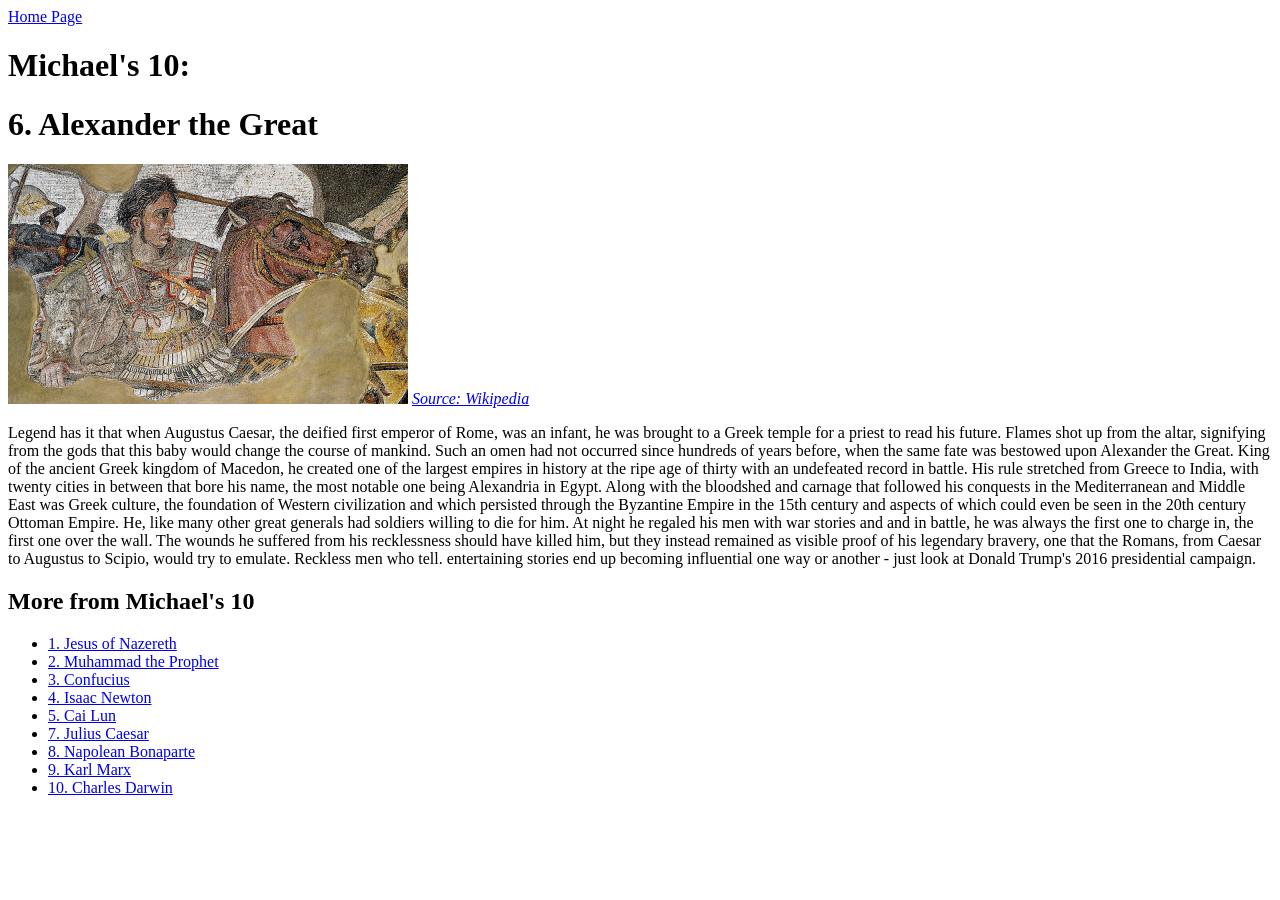
==== alexander.html @ 8457a75b "d" ====
<!doctype html>
<html>
<head>
  <link rel="stylesheet" href="style/theme1.css">
  <!-- <link rel="stylesheet" href="style/theme2.css"> -->
  <meta charset="utf-8" />
  <meta name="viewpot" content="width=device-width, initial-scale=2"/>

  <title> Michael's Personal Website </title>
</head>
<body>
  <nav>
  <a href = "index.html">Home Page</a>
  </nav>
  <h1> Michael's 10: </h1>
  <h1> 6. Alexander the Great</h1>
  <img src = "images/thegreat.jpg" alt = "Alexander III" width = "400"/>
  <!-- Source: https://upload.wikimedia.org/wikipedia/commons/thumb/e/e1/Alexander_the_Great_mosaic.jpg/1200px-Alexander_the_Great_mosaic.jpg -->
  <cite><a href="https://upload.wikimedia.org/wikipedia/commons/thumb/e/e1/Alexander_the_Great_mosaic.jpg/1200px-Alexander_the_Great_mosaic.jpg">Source: Wikipedia</a></cite>
  <p> Legend has it that when Augustus Caesar, the deified first emperor of Rome, was an infant, he was brought to a Greek temple for a priest to read his future. Flames shot up from the altar, signifying from the gods that this baby would change the course of mankind. Such an omen had not occurred since hundreds of years before, when the same fate was bestowed upon Alexander the Great.  King of the ancient Greek kingdom of Macedon, he created one of the largest empires in history at the ripe age of thirty with an undefeated record in battle. His rule stretched from Greece to India, with twenty cities in between that bore his name, the most notable one being Alexandria in Egypt. Along with the bloodshed and carnage that followed his conquests in the Mediterranean and Middle East was Greek culture, the foundation of Western civilization and which persisted through the Byzantine Empire in the 15th century and aspects of which could even be seen in the 20th century Ottoman Empire. He, like many other great generals had soldiers willing to die for him. At night he regaled his men with war stories and and in battle, he was always the first one to charge in, the first one over the wall.
The wounds he suffered from his recklessness should have killed him, but they instead remained as visible proof of
his legendary bravery, one that the Romans, from Caesar to Augustus to Scipio, would try to emulate. Reckless men who tell. entertaining stories end up becoming influential one way or another - just look at Donald Trump's 2016 presidential campaign.
  </p>
  <h2> More from Michael's 10 </h2>
  <ul>
      <li><a href = "jesus.html"> 1. Jesus of Nazereth</a></li>
      <li><a href = "muhammed.html"> 2. Muhammad the Prophet</a></li>
      <li><a href = "confucius.html">  3. Confucius</a></li>
      <li><a href = "newton.html">4. Isaac Newton</a></li>
      <li><a href = "cai.html"> 5. Cai Lun</a></li>
      <li><a href = "caesar.html"> 7. Julius Caesar</a> </li>
      <li><a href = "napolean.html"> 8. Napolean Bonaparte</a></li>
      <li><a href = "marx.html"> 9. Karl Marx</a></li>
      <li><a href = "darwin.html"> 10. Charles Darwin</a></li>
  </ul>
</html>
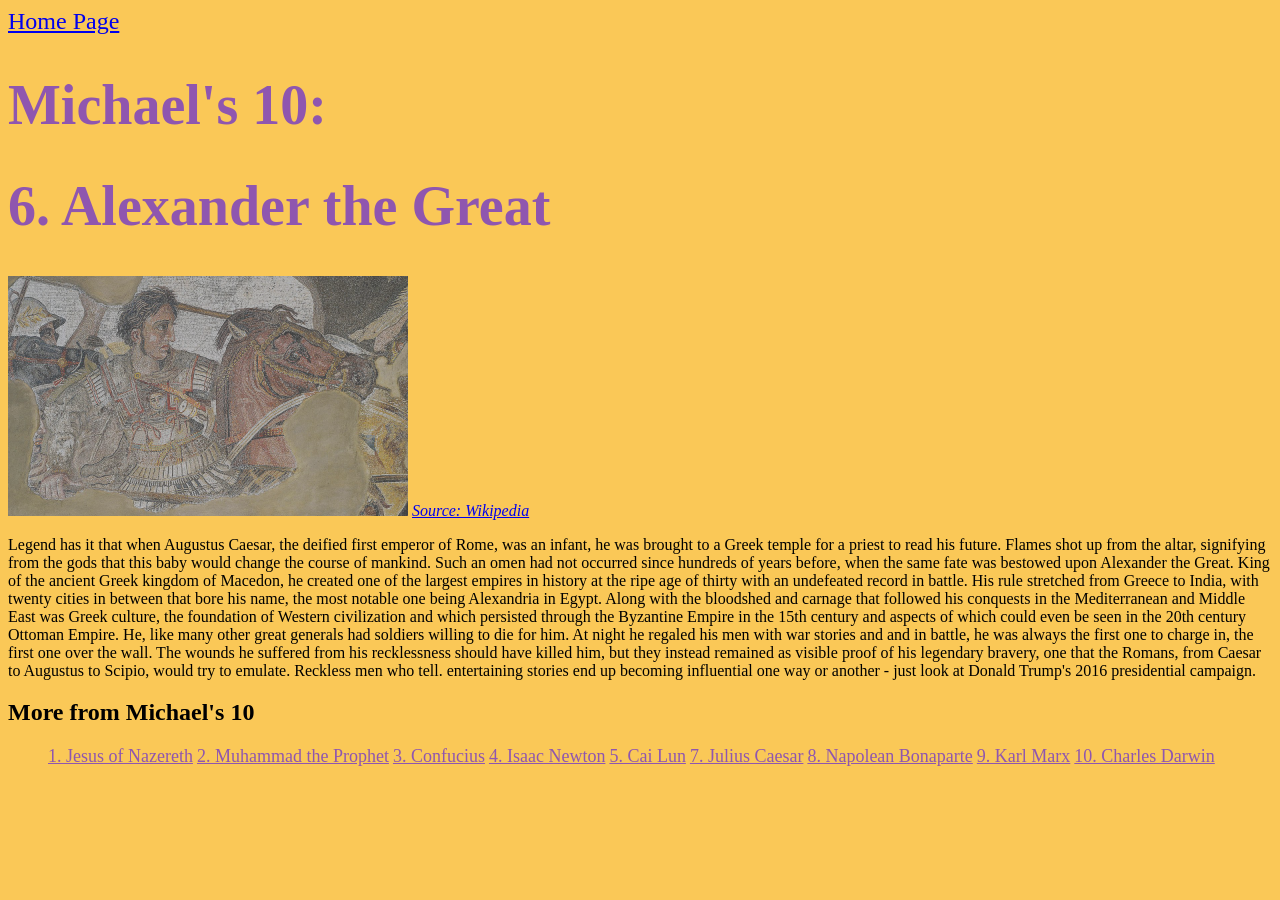
==== commit 9bc8d551: "d" ====
--- a/alexander.html
+++ b/alexander.html
@@ -1,7 +1,7 @@
 <!doctype html>
 <html>
 <head>
-  <link rel="stylesheet" href="style/theme1.css">
+  <link rel="stylesheet" href="theme1.css">
   <!-- <link rel="stylesheet" href="style/theme2.css"> -->
   <meta charset="utf-8" />
   <meta name="viewpot" content="width=device-width, initial-scale=2"/>
--- a/theme1.css
+++ b/theme1.css
@@ -0,0 +1,41 @@
+html {
+  font-family: serif;
+  background-color: #fac857;
+}
+p  {
+  color: black;
+}
+h1 {
+  font-family: serif;
+  color:#8f56af;
+  font-size: 350%;
+}
+
+li a{
+  color:#8f56af;
+  font-size: large;
+}
+
+cite {
+  color:#8f56af;
+}
+
+img {
+  filter: contrast(50%);
+}
+
+nav a {
+  font-size: 24px
+}
+
+nav ul {
+  display: inline;
+  list-style-type: none;
+}
+ li a {
+   display: inline-block;
+   border-style: hidden;
+ }
+ ul li {
+  display: inline;
+}
